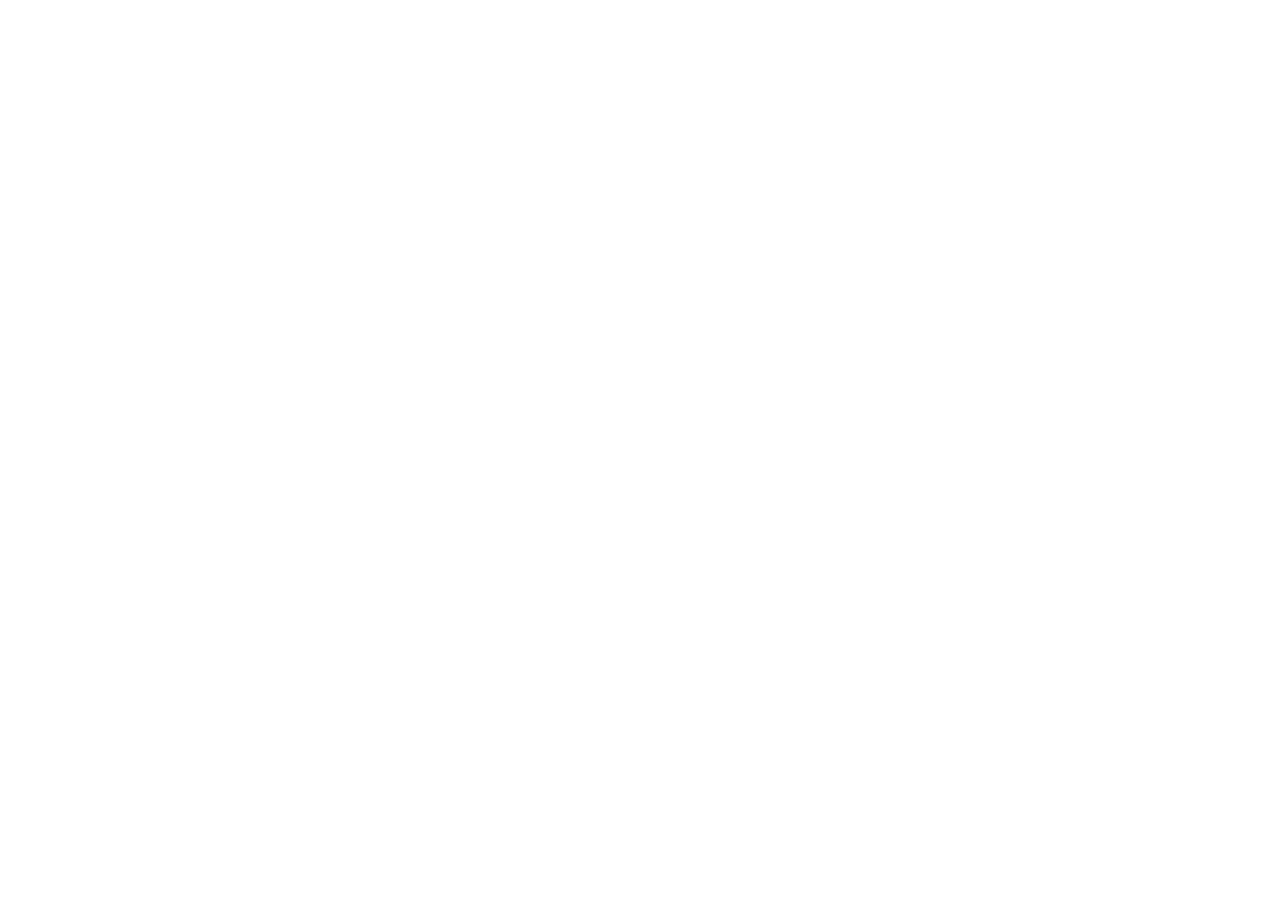
==== ex-icons-starter/index.html @ 4151118a "init commit" ====
<!DOCTYPE html>
<html lang="en">
<head>
    <meta charset="UTF-8">
    <meta http-equiv="X-UA-Compatible" content="IE=edge">
    <meta name="viewport" content="width=device-width, initial-scale=1.0">
    <title>Document</title>
    
    <!-- Montserrat -->
    <link rel="preconnect" href="https://fonts.googleapis.com">
    <link rel="preconnect" href="https://fonts.gstatic.com" crossorigin>
    <link href="https://fonts.googleapis.com/css2?family=Montserrat:wght@400;500;600;800;900&display=swap" rel="stylesheet">

    <!-- Bootstrap CSS  -->
    <!-- <link href="https://cdn.jsdelivr.net/npm/bootstrap@5.0.2/dist/css/bootstrap.min.css" rel="stylesheet"
        integrity="sha384-EVSTQN3/azprG1Anm3QDgpJLIm9Nao0Yz1ztcQTwFspd3yD65VohhpuuCOmLASjC" crossorigin="anonymous"> -->

    <!-- FontAwesome -->
    <link rel="stylesheet" href="https://cdnjs.cloudflare.com/ajax/libs/font-awesome/6.1.1/css/all.min.css" integrity="sha512-KfkfwYDsLkIlwQp6LFnl8zNdLGxu9YAA1QvwINks4PhcElQSvqcyVLLD9aMhXd13uQjoXtEKNosOWaZqXgel0g==" crossorigin="anonymous" referrerpolicy="no-referrer" />

    <link rel="stylesheet" href="./media-queries.css">
    <link rel="stylesheet" href="./style.css">
</head>
<body>
    

    <script src="./data.js"></script>
    <script src="./script.js"></script>
</body>
</html>
---- ex-icons-starter/media-queries.css ----
*{
    padding: 0;
    margin: 0;
    box-sizing: border-box;
}

/* @media all (min-width: 576px) {
    
} */

/* @media all (min-width: 768px) {
    
} */

/* @media all (min-width: 992px) {
    
} */

/* @media  all (min-width: 1200px) {
    
} */

/* @media all (min-width: 1400px) {
    
} */
---- ex-icons-starter/style.css ----
*{
    padding: 0;
    margin: 0;
    box-sizing: border-box;
}

body{
    font-family: 'Montserrat', sans-serif;
}
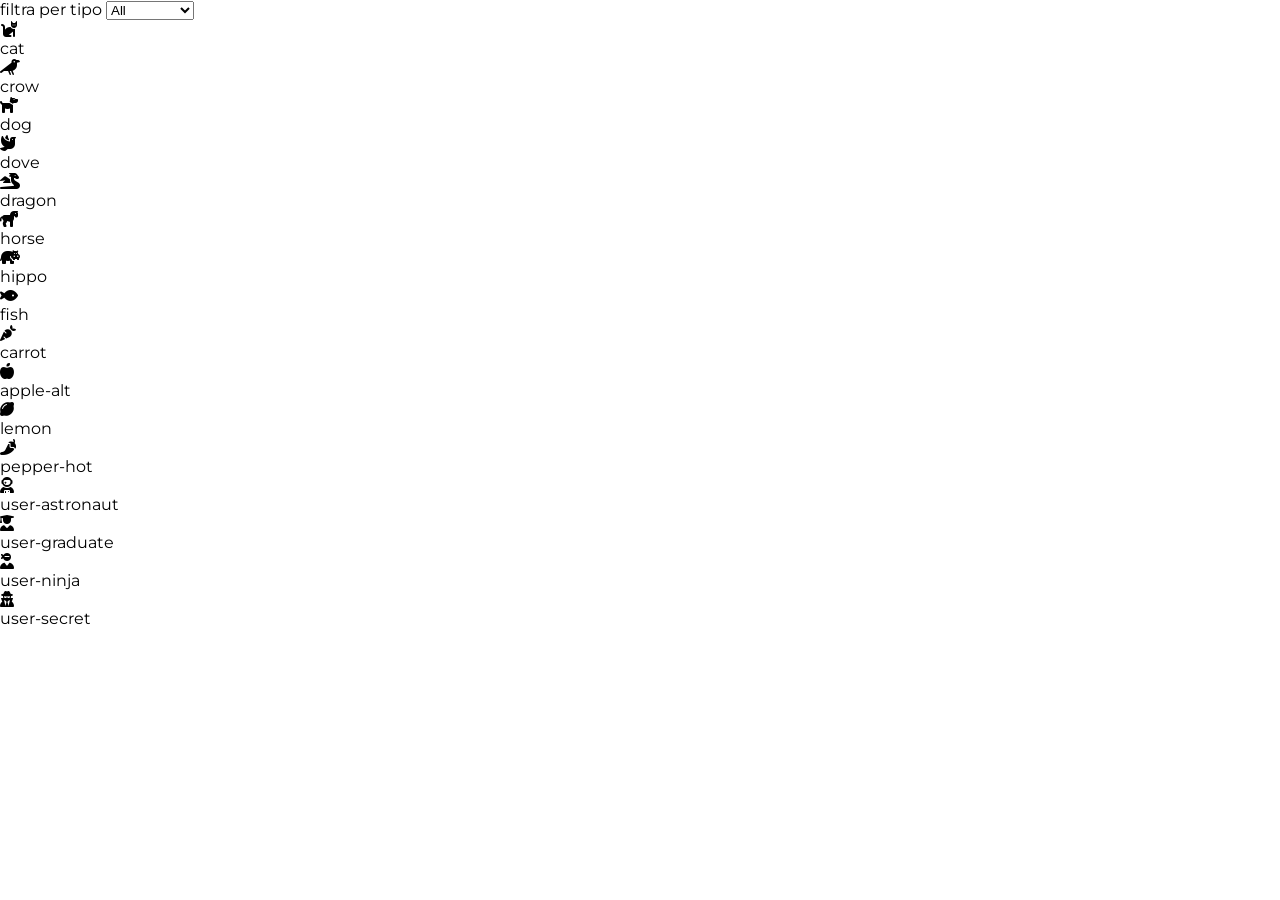
==== commit f4859b66: "created all icons" ====
--- a/ex-icons-starter/index.html
+++ b/ex-icons-starter/index.html
@@ -22,7 +22,23 @@
     <link rel="stylesheet" href="./style.css">
 </head>
 <body>
+    <div class="container">
+        <nav>
+            <label for="icons">filtra per tipo</label>
+            <select name="icons" id="icons">
+                <option value="all">All</option>
+                <option value="animal">Animals</option>
+                <option value="vegetable">Vegetables</option>
+                <option value="user">Users</option>
+            </select>
+        </nav>
+        <main>
     
+        </main>
+    
+    
+    
+    </div>
 
     <script src="./data.js"></script>
     <script src="./script.js"></script>
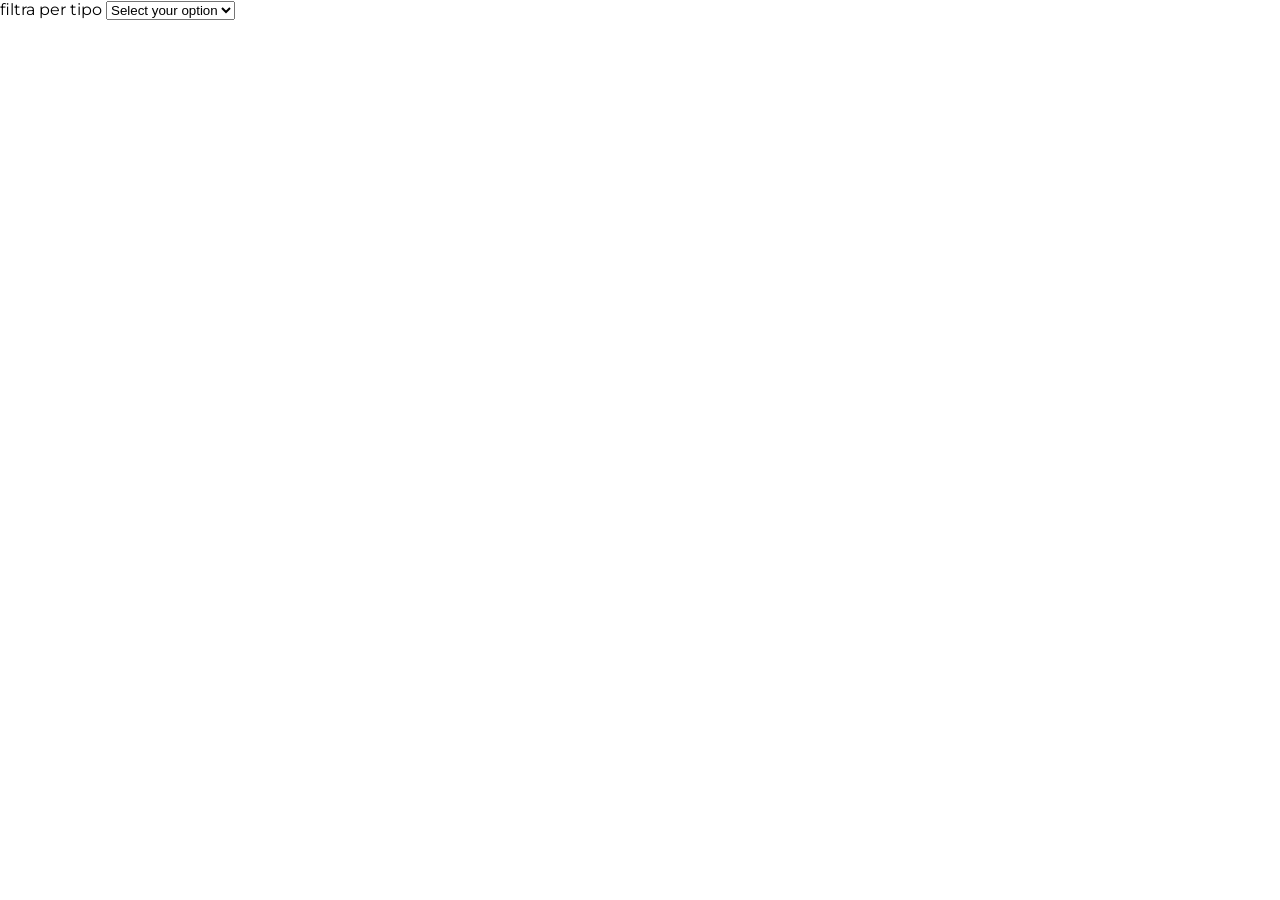
==== commit ec3ec63d: "added select placeholder" ====
--- a/ex-icons-starter/index.html
+++ b/ex-icons-starter/index.html
@@ -26,6 +26,7 @@
         <nav>
             <label for="icons">filtra per tipo</label>
             <select name="icons" id="icons">
+                <option value="" disabled selected>Select your option</option>
                 <option value="all">All</option>
                 <option value="animal">Animals</option>
                 <option value="vegetable">Vegetables</option>
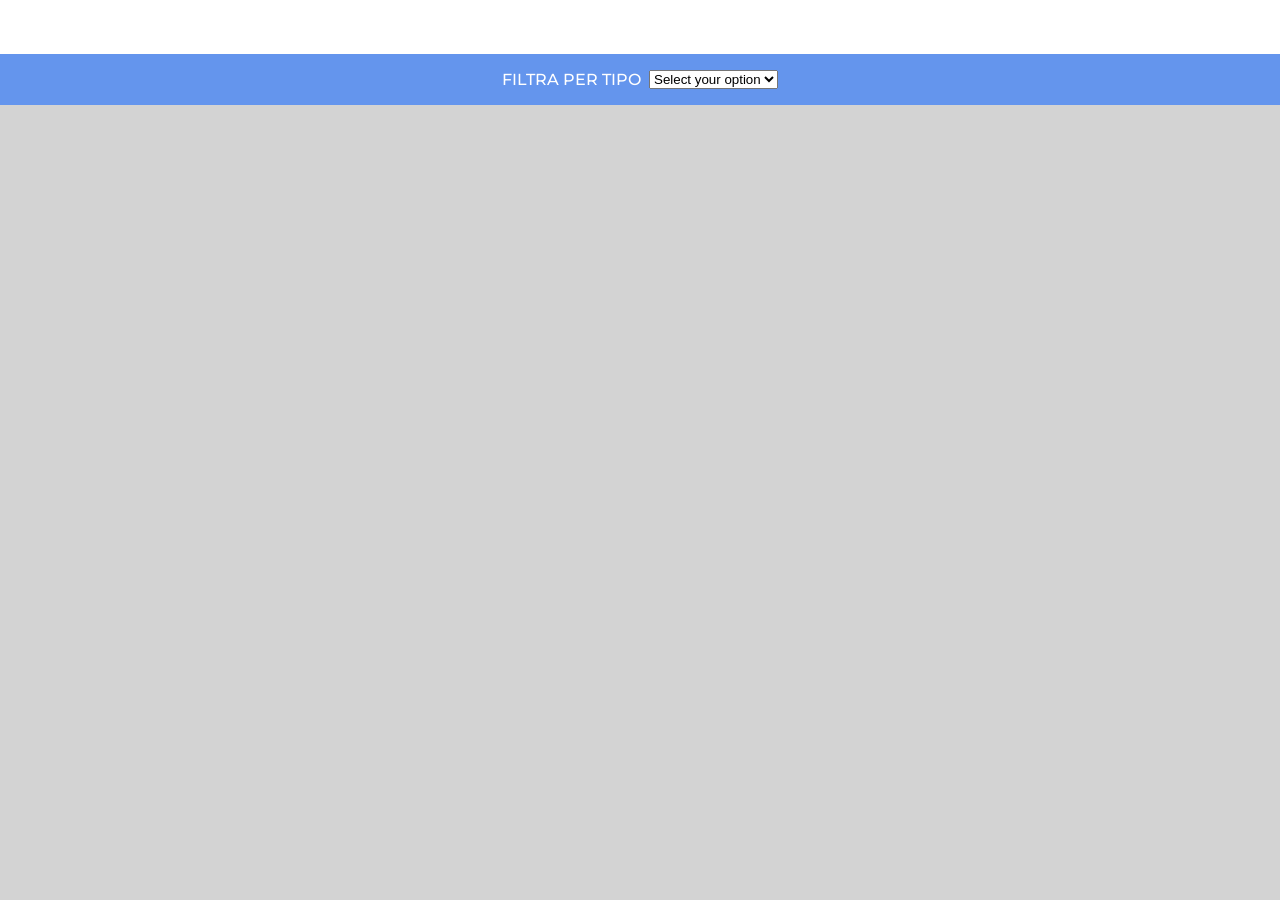
==== commit 2aa88ce4: "added style - css" ====
--- a/ex-icons-starter/index.html
+++ b/ex-icons-starter/index.html
@@ -23,6 +23,10 @@
 </head>
 <body>
     <div class="container">
+        <header>
+            <div id="logo">
+                <img src="" alt="">
+            </div>
         <nav>
             <label for="icons">filtra per tipo</label>
             <select name="icons" id="icons">
@@ -33,7 +37,9 @@
                 <option value="user">Users</option>
             </select>
         </nav>
-        <main>
+        </header>
+
+        <main class="">
     
         </main>
     
--- a/ex-icons-starter/style.css
+++ b/ex-icons-starter/style.css
@@ -6,4 +6,56 @@
 
 body{
     font-family: 'Montserrat', sans-serif;
+    background-color: lightgray;
+}
+
+#logo{
+    height: 6vh;
+    background-color: white;
+}
+
+nav{
+    display: flex;
+    justify-content: center;
+    align-items: center;
+    background-color: cornflowerblue;
+    padding: 1rem 0rem;
+}
+
+label{
+    color: white;
+    margin-right: 0.5rem;
+    text-transform: uppercase;
+    font-weight: 500;
+}
+
+
+main{
+    margin-top: 1rem;
+    display: flex;
+    justify-content: flex-start;
+    align-items: center;
+    flex-wrap: wrap;
+    column-gap: 4rem;
+    row-gap: 3.5rem;
+    padding-bottom: 2rem;
+    
+}
+
+main > div{
+    background-color: white;
+    text-align: center;
+    padding: 1.3rem 0.7rem;
+    border-radius: 0.7rem;
+    max-height: 300px;
+    width: 16%;
+    margin-left: 0.5rem;
+    
+}
+
+span{
+    text-transform: uppercase;
+    font-size: 14px;
+    font-weight: 600;
+    color: black;
 }
